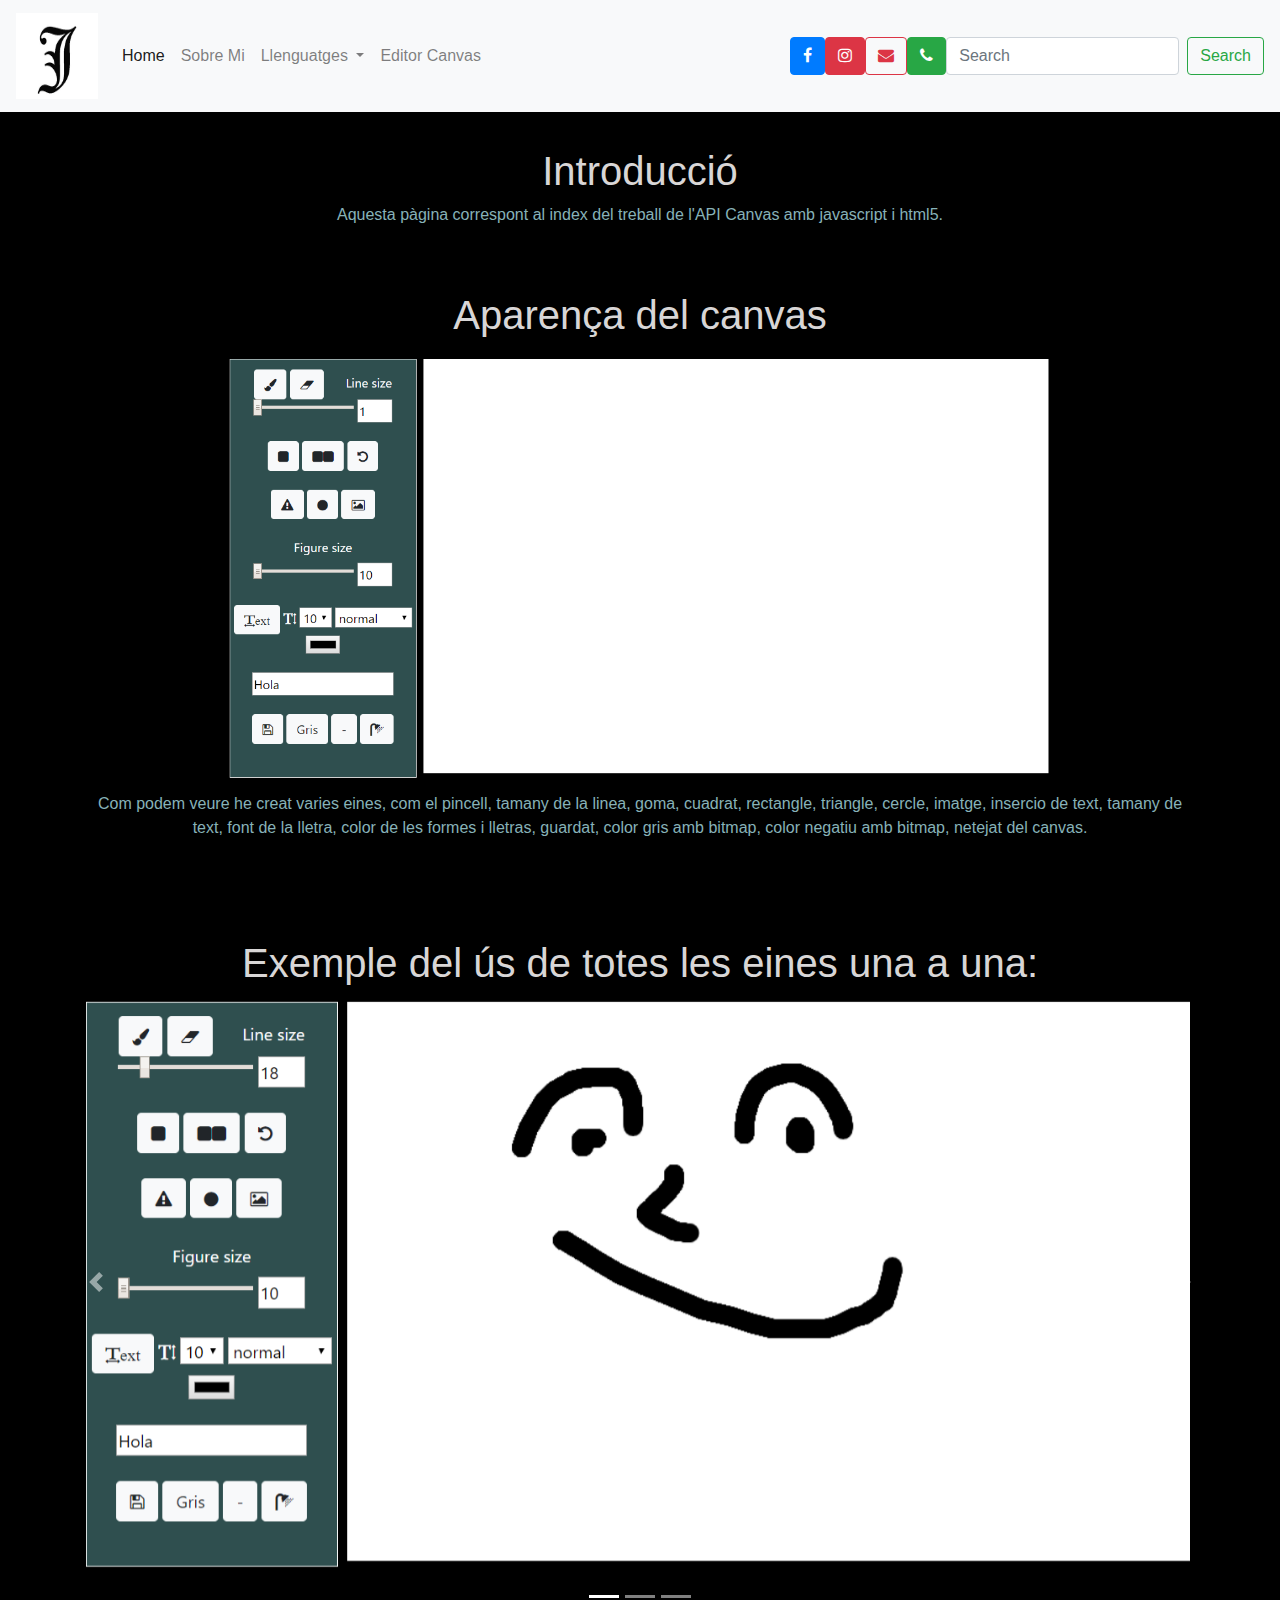
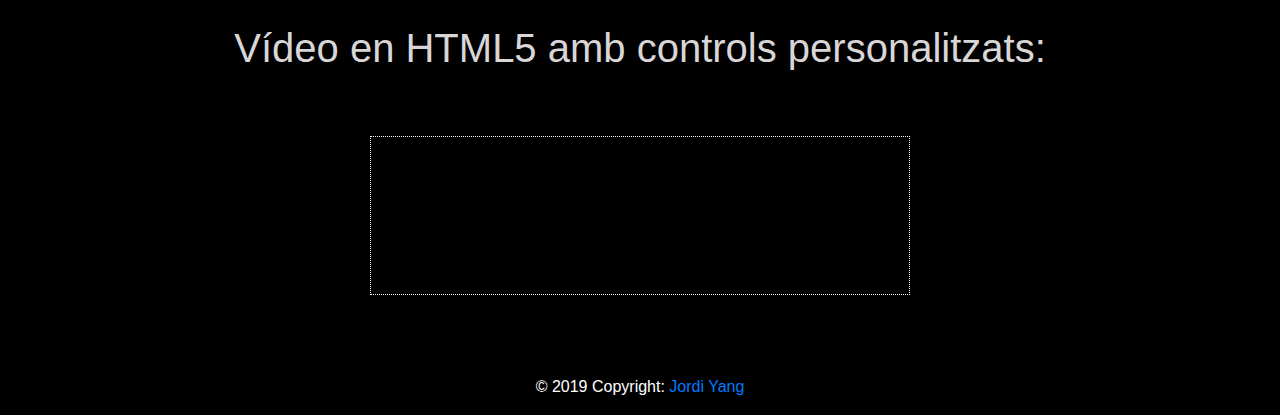
==== index.html @ 3c7d0b4b "09/11/19-13:40" ====
<!doctype html>
<html lang="en">

<head>
    <!-- Required meta tags -->
    <meta charset="utf-8">
    <meta name="viewport" content="width=device-width, initial-scale=1, shrink-to-fit=no">

    <!-- Bootstrap CSS -->
    <link rel="stylesheet" href="https://stackpath.bootstrapcdn.com/bootstrap/4.3.1/css/bootstrap.min.css" integrity="sha384-ggOyR0iXCbMQv3Xipma34MD+dH/1fQ784/j6cY/iJTQUOhcWr7x9JvoRxT2MZw1T" crossorigin="anonymous">

    <link rel="stylesheet" href="https://cdnjs.cloudflare.com/ajax/libs/font-awesome/4.7.0/css/font-awesome.min.css">
    <link rel="stylesheet" type="text/css" href="css/estils.css">
    <link rel="stylesheet" type="text/css" href="css/style.css">
    <title>Primera Pagina</title>
    <script src="js/videoControls.js"></script>

</head>

<body>

    <nav id="inicioPagina" class="navbar navbar-expand-lg navbar-light bg-light separacionBottom">
        <a class="navbar-brand" href="#finalPagina">
            <img src="img/j.png" style="width:82px; height:86px" title="White flower" alt="Flower">
        </a>
        <button class="navbar-toggler" type="button" data-toggle="collapse" data-target="#navbarSupportedContent" aria-controls="navbarSupportedContent" aria-expanded="false" aria-label="Toggle navigation">
            <span class="navbar-toggler-icon"></span>
        </button>

        <div class="collapse navbar-collapse" id="navbarSupportedContent">
            <ul class="navbar-nav mr-auto">
                <li class="nav-item active">
                    <a class="nav-link" href="index.html">Home <span class="sr-only">(current)</span></a>
                </li>
                <li class="nav-item">
                    <a class="nav-link" href="#">Sobre Mi</a>
                </li>

                <li class="nav-item dropdown">
                    <a class="nav-link dropdown-toggle" href="#" id="navbarDropdown" role="button" data-toggle="dropdown" aria-haspopup="true" aria-expanded="false">
                        Llenguatges
                    </a>
                    <div class="dropdown-menu" aria-labelledby="navbarDropdown">
                        <a class="dropdown-item" href="#">C</a>
                        <a class="dropdown-item" href="#">C++</a>
                        <a class="dropdown-item" href="#">C#</a>
                        <a class="dropdown-item" href="#">Java</a>
                        <a class="dropdown-item" href="#">HTML5</a>
                        <a class="dropdown-item" href="#">JavaScript</a>
                        <a class="dropdown-item" href="#">Python</a>
                        <div class="dropdown-divider"></div>
                        <a class="dropdown-item" href="#">Favorite</a>
                    </div>
                </li>

                <li class="nav-item">
                    <a class="nav-link" href="editorCanvas.html">Editor Canvas</a>
                </li>


            </ul>

            <a class="btn btn-primary" href="https://www.facebook.com/jordiyang1" target="_blank"><i
                    class="fa fa-facebook"></i></i></a>

            <a class="btn btn-danger" href="https://www.instagram.com/yyyyyyyya11/" target="_blank"><i
                    class="fa fa-instagram"></i></a>

            <a class="btn btn-outline-danger" href="mailto:jordiyang@hotmail.com" target="_blank"><i
                    class="fa fa-envelope"></i></a>

            <a class="btn btn-success" href="tel:611473512" target="_blank"><i class="fa fa-phone"></i></a>

            <form class="form-inline my-2 my-lg-0">
                <input class="form-control mr-sm-2" type="search" placeholder="Search" aria-label="Search">
                <button class="btn btn-outline-success my-2 my-sm-0" type="submit">Search</button>
            </form>
        </div>
    </nav>

    <div class="container separacionBottom">
        <!--container-fluid para que ocupe todo el ancho-->
        <div class="row">
            <div class="col-sm-12 alineadoCentro">
                <!--table-->
                <section>
                    <h1>Introducció</h1>
                    <p>Aquesta pàgina correspont al index del treball de l'API Canvas amb javascript i html5.</p>
                    <br><br>
                </section>

                <article>
                    <h1>Aparença del canvas</h1>
                    <img src="img/Captura.PNG" width="80%" height="50%">
                    <p>Com podem veure he creat varies eines, com el pincell, tamany de la linea, goma, cuadrat, rectangle, triangle, cercle, imatge, insercio de text, tamany de text, font de la lletra, color de les formes i lletras, guardat, color gris
                        amb bitmap, color negatiu amb bitmap, netejat del canvas.</p>
                    <br>
                    <br>
                </article>



            </div>
        </div>
    </div>


    <!--imagenes chetadas-->
    <div id="carouselExampleIndicators" class="carousel slide alineadoCentro" data-ride="carousel">
        <h1>Exemple del ús de totes les eines una a una: </h1>

        <ol class="carousel-indicators">
            <li data-target="#carouselExampleIndicators" data-slide-to="0" class="active"></li>
            <li data-target="#carouselExampleIndicators" data-slide-to="1"></li>
            <li data-target="#carouselExampleIndicators" data-slide-to="2"></li>
        </ol>

        <div class="carousel-inner" id="responsiveCarousel">
            <div class="carousel-item active">
                <img src="img/1.PNG" class="d-block w-100" alt="">
            </div>
            <div class="carousel-item">
                <img src="img/2.PNG" class="d-block w-100" alt="">
            </div>
            <div class="carousel-item">
                <img src="img/3.PNG" class="d-block w-100" alt="">
            </div>
            <div class="carousel-item">
                <img src="img/4.PNG" class="d-block w-100" alt="">
            </div>
            <div class="carousel-item">
                <img src="img/5.PNG" class="d-block w-100" alt="">
            </div>
            <div class="carousel-item">
                <img src="img/6.PNG" class="d-block w-100" alt="">
            </div>
            <div class="carousel-item">
                <img src="img/7.PNG" class="d-block w-100" alt="">
            </div>
            <div class="carousel-item">
                <img src="img/8.PNG" class="d-block w-100" alt="">
            </div>
            <div class="carousel-item">
                <img src="img/9.PNG" class="d-block w-100" alt="">
            </div>
            <div class="carousel-item">
                <img src="img/10.PNG" class="d-block w-100" alt="">
            </div>
            <div class="carousel-item">
                <img src="img/11.PNG" class="d-block w-100" alt="">
            </div>
            <div class="carousel-item">
                <img src="img/12.PNG" class="d-block w-100" alt="">
            </div>
            <div class="carousel-item">
                <img src="img/13.PNG" class="d-block w-100" alt="">
            </div>

        </div>
        <a class="carousel-control-prev" href="#carouselExampleIndicators" role="button" data-slide="prev">
            <span class="carousel-control-prev-icon" aria-hidden="true"></span>
            <span class="sr-only">Previous</span>
        </a>
        <a class="carousel-control-next" href="#carouselExampleIndicators" role="button" data-slide="next">
            <span class="carousel-control-next-icon" aria-hidden="true"></span>
            <span class="sr-only">Next</span>
        </a>
        <br><br>
    </div>

    <section class="alineadoCentro">
        <h1>Vídeo en HTML5 amb controls personalitzats:</h1>
        <div id="video-container" class="embed-responsive-item videoMP4">
            <!-- Video -->
            <video id="video">
                    <source src="video/ed.mp4" type="video/mp4">
                    <p>
                        Your browser doesn't support HTML5 video.
                        <a href="video/ed.mp4">Download</a> the video instead.
                    </p>
                </video>
            <!-- Video Controls -->
            <div id="video-controls">
                <button type="button" id="play-pause"><i class="fa fa-play-circle"></i></button>
                <input type="range" id="seek-bar" value="0">
                <button type="button" id="mute"><i class="fa fa-volume-up"></i></button>
                <input type="range" id="volume-bar" min="0" max="1" step="0.1" value="1">
                <button type="button" id="full-screen"><i class="fa fa-tv"></i></button>
            </div>
        </div>
    </section>




    <!-- Footer -->
    <footer id="finalPagina" class="page-footer font-small blue ">

        <!-- Copyright -->
        <div class="footer-copyright text-center py-3 footerCopyright">© 2019 Copyright:
            <a href="#inicioPagina "> Jordi Yang</a>
        </div>
        <!-- Copyright -->

    </footer>
    <!-- Footer -->


    <!-- Optional JavaScript -->
    <!-- jQuery first, then Popper.js, then Bootstrap JS -->
    <script src="https://code.jquery.com/jquery-3.3.1.slim.min.js " integrity="sha384-q8i/X+965DzO0rT7abK41JStQIAqVgRVzpbzo5smXKp4YfRvH+8abtTE1Pi6jizo " crossorigin="anonymous "></script>
    <script src="https://cdnjs.cloudflare.com/ajax/libs/popper.js/1.14.7/umd/popper.min.js " integrity="sha384-UO2eT0CpHqdSJQ6hJty5KVphtPhzWj9WO1clHTMGa3JDZwrnQq4sF86dIHNDz0W1 " crossorigin="anonymous "></script>
    <script src="https://stackpath.bootstrapcdn.com/bootstrap/4.3.1/js/bootstrap.min.js " integrity="sha384-JjSmVgyd0p3pXB1rRibZUAYoIIy6OrQ6VrjIEaFf/nJGzIxFDsf4x0xIM+B07jRM " crossorigin="anonymous "></script>
</body>

</html>
---- css/estils.css ----
body {
    background-color: black;
}

.separacionBottom {
    margin-bottom: 2.2em;
}

.footerCopyright {
    color: white;
}

@media screen and (min-width: 1024px) {
    /* reglas CSS */
    #responsiveCarousel {
        width: 70em;
        margin: 0 auto;
    }
}

#canvas {
    border: solid white 1px;
    background-color: white;
    text-align: center;
}

#contenedorBotones {
    padding-top: 8%;
    width: 150%;
    height: 100%;
    border: 1px solid white;
    text-align: center;
    background-color: darkslategrey;
}

.iWhite {
    color: white;
}

.centrado {
    margin-left: 10%;
}

.alineadoCentro {
    text-align: center;
}

.alineadoCentro h1 {
    color: rgb(216, 214, 214);
}

.alineadoCentro p {
    color: rgb(135, 178, 184);
}

.videoMP4 {
    margin-top: 5%;
    margin-bottom: 5%;
    margin-left: auto;
    margin-right: auto;
    display: block;
}

.botones:hover {
    color: white;
    /* Permalink - use to edit and share this gradient: https://colorzilla.com/gradient-editor/#000000+0,000000+100&0.65+0,0+100;Neutral+Density */
    background: -moz-linear-gradient(top, rgba(0, 0, 0, 0.65) 0%, rgba(0, 0, 0, 0) 100%);
    /* FF3.6-15 */
    background: -webkit-linear-gradient(top, rgba(0, 0, 0, 0.65) 0%, rgba(0, 0, 0, 0) 100%);
    /* Chrome10-25,Safari5.1-6 */
    background: linear-gradient(to bottom, rgba(0, 0, 0, 0.65) 0%, rgba(0, 0, 0, 0) 100%);
    /* W3C, IE10+, FF16+, Chrome26+, Opera12+, Safari7+ */
    filter: progid: DXImageTransform.Microsoft.gradient( startColorstr='#a6000000', endColorstr='#00000000', GradientType=0);
    /* IE6-9 */
}
---- css/style.css ----
#video-container {
    width: 42.2%;
    height: 40%;
    position: relative;
    border: 1px dotted white;
}

#video-controls {
    position: absolute;
    bottom: 0;
    left: 0;
    right: 0;
    padding: 5px;
    opacity: 0;
    -webkit-transition: opacity .3s;
    -moz-transition: opacity .3s;
    -o-transition: opacity .3s;
    -ms-transition: opacity .3s;
    transition: opacity .3s;
    background-image: linear-gradient(bottom, rgb(3, 113, 168) 13%, rgb(0, 136, 204) 100%);
    background-image: -o-linear-gradient(bottom, rgb(3, 113, 168) 13%, rgb(0, 136, 204) 100%);
    background-image: -moz-linear-gradient(bottom, rgb(3, 113, 168) 13%, rgb(0, 136, 204) 100%);
    background-image: -webkit-linear-gradient(bottom, rgb(3, 113, 168) 13%, rgb(0, 136, 204) 100%);
    background-image: -ms-linear-gradient(bottom, rgb(3, 113, 168) 13%, rgb(0, 136, 204) 100%);
    background-image: -webkit-gradient( linear, left bottom, left top, color-stop(0.13, rgb(0, 0, 0)), color-stop(1, rgb(255, 255, 255)));
}

#video-container:hover #video-controls {
    opacity: .9;
}

button {
    background: rgba(0, 0, 0, .5);
    border: 0;
    color: #EEE;
    -webkit-border-radius: 3px;
    -moz-border-radius: 3px;
    -o-border-radius: 3px;
    border-radius: 3px;
}

button:hover {
    cursor: pointer;
}

#seek-bar {
    width: 60%;
}

#volume-bar {
    width: 24%;
}
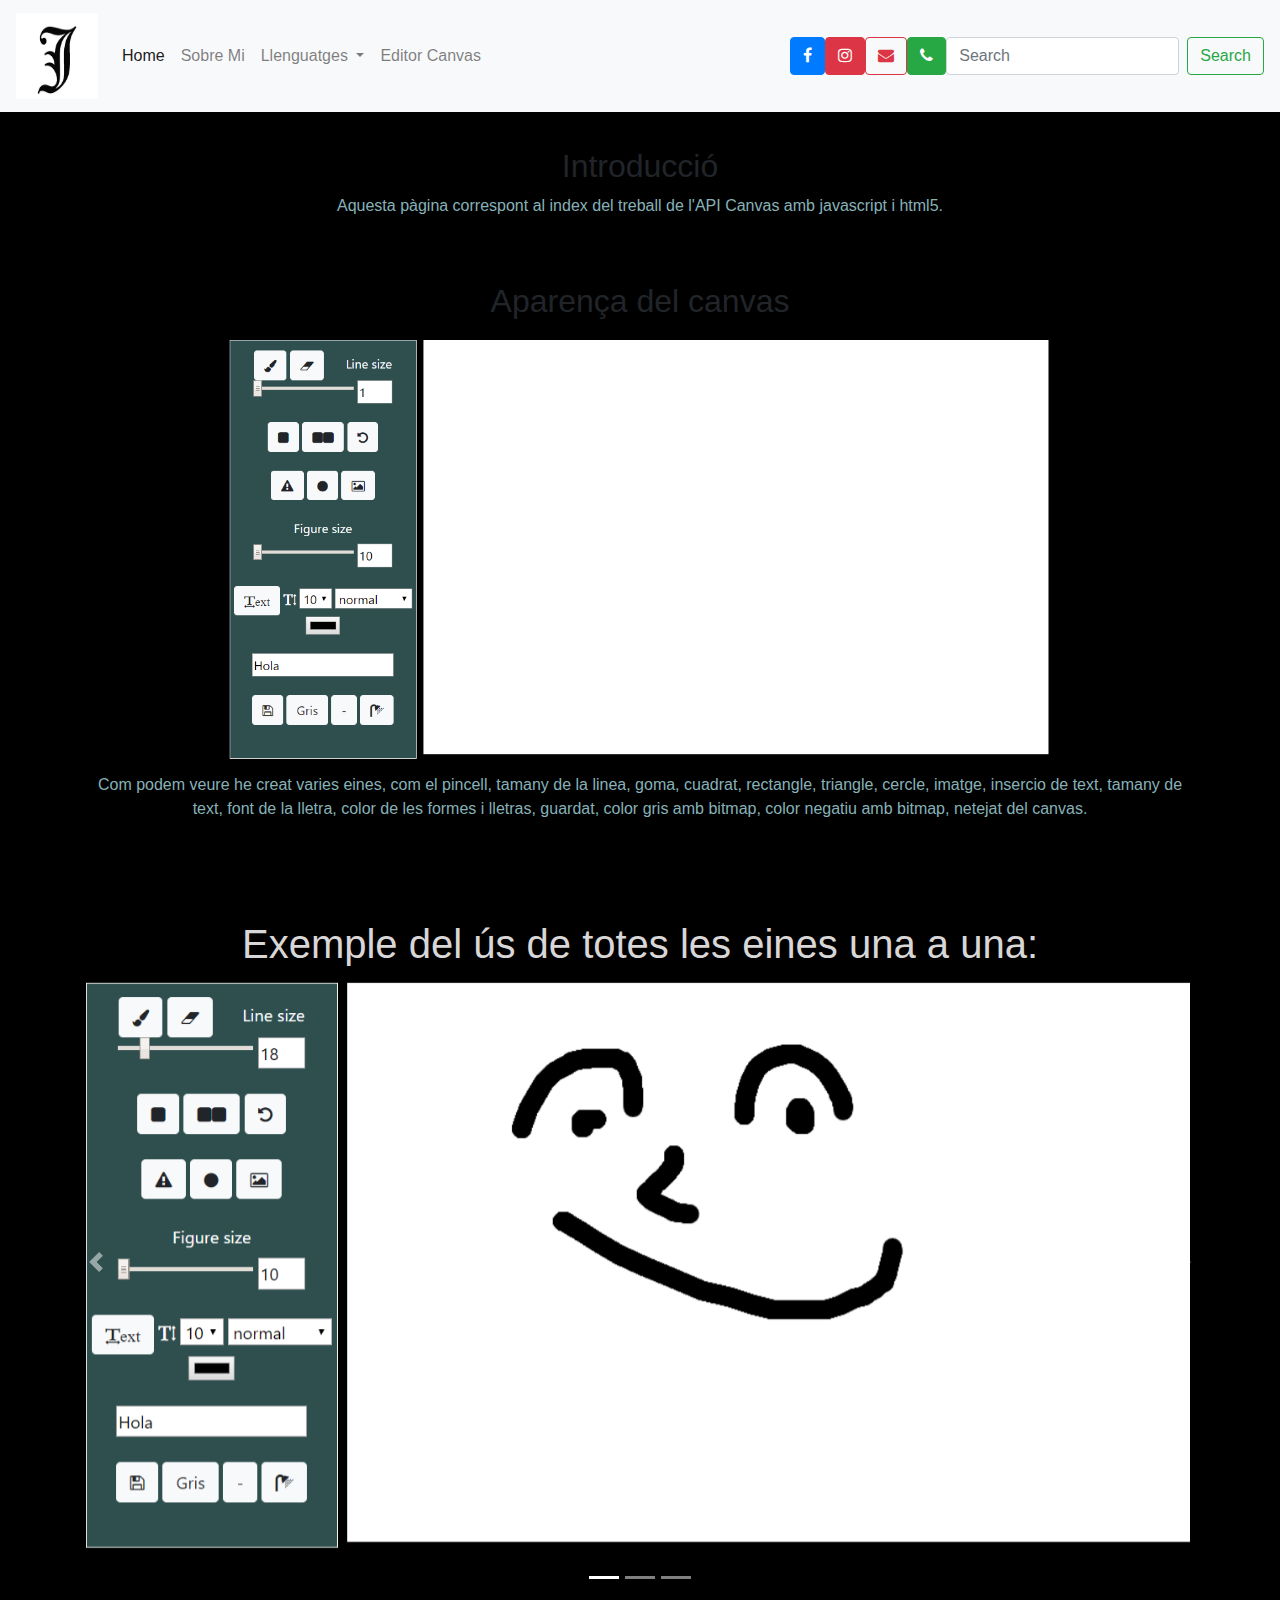
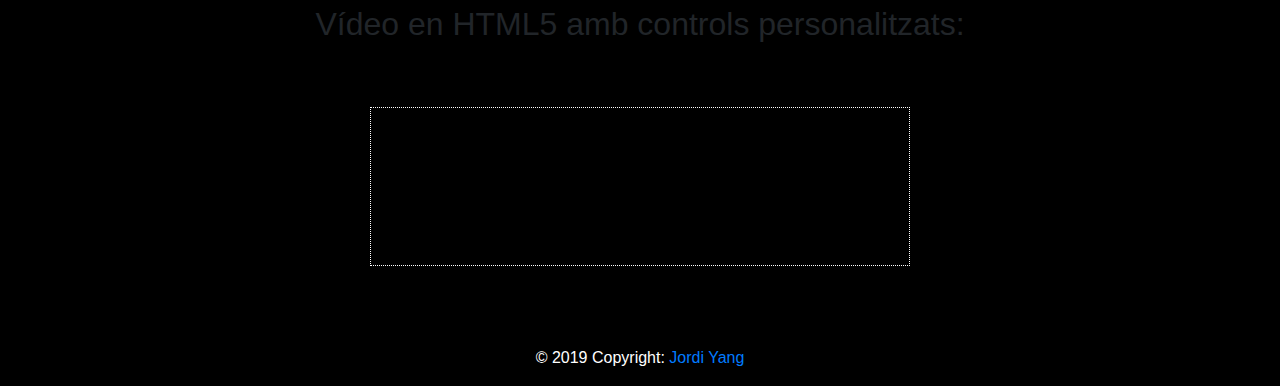
==== commit dbd0f0fb: "09/11/19-14:57 FINAL" ====
--- a/index.html
+++ b/index.html
@@ -61,7 +61,7 @@
             </ul>
 
             <a class="btn btn-primary" href="https://www.facebook.com/jordiyang1" target="_blank"><i
-                    class="fa fa-facebook"></i></i></a>
+                    class="fa fa-facebook"></i></a>
 
             <a class="btn btn-danger" href="https://www.instagram.com/yyyyyyyya11/" target="_blank"><i
                     class="fa fa-instagram"></i></a>
@@ -84,14 +84,14 @@
             <div class="col-sm-12 alineadoCentro">
                 <!--table-->
                 <section>
-                    <h1>Introducció</h1>
+                    <h2>Introducció</h2>
                     <p>Aquesta pàgina correspont al index del treball de l'API Canvas amb javascript i html5.</p>
                     <br><br>
                 </section>
 
                 <article>
-                    <h1>Aparença del canvas</h1>
-                    <img src="img/Captura.PNG" width="80%" height="50%">
+                    <h2>Aparença del canvas</h2>
+                    <img id="imagen" src="img/Captura.PNG" alt="imagen">
                     <p>Com podem veure he creat varies eines, com el pincell, tamany de la linea, goma, cuadrat, rectangle, triangle, cercle, imatge, insercio de text, tamany de text, font de la lletra, color de les formes i lletras, guardat, color gris
                         amb bitmap, color negatiu amb bitmap, netejat del canvas.</p>
                     <br>
@@ -169,7 +169,7 @@
     </div>
 
     <section class="alineadoCentro">
-        <h1>Vídeo en HTML5 amb controls personalitzats:</h1>
+        <h2>Vídeo en HTML5 amb controls personalitzats:</h2>
         <div id="video-container" class="embed-responsive-item videoMP4">
             <!-- Video -->
             <video id="video">
@@ -208,9 +208,9 @@
 
     <!-- Optional JavaScript -->
     <!-- jQuery first, then Popper.js, then Bootstrap JS -->
-    <script src="https://code.jquery.com/jquery-3.3.1.slim.min.js " integrity="sha384-q8i/X+965DzO0rT7abK41JStQIAqVgRVzpbzo5smXKp4YfRvH+8abtTE1Pi6jizo " crossorigin="anonymous "></script>
-    <script src="https://cdnjs.cloudflare.com/ajax/libs/popper.js/1.14.7/umd/popper.min.js " integrity="sha384-UO2eT0CpHqdSJQ6hJty5KVphtPhzWj9WO1clHTMGa3JDZwrnQq4sF86dIHNDz0W1 " crossorigin="anonymous "></script>
-    <script src="https://stackpath.bootstrapcdn.com/bootstrap/4.3.1/js/bootstrap.min.js " integrity="sha384-JjSmVgyd0p3pXB1rRibZUAYoIIy6OrQ6VrjIEaFf/nJGzIxFDsf4x0xIM+B07jRM " crossorigin="anonymous "></script>
+    <script src="https://code.jquery.com/jquery-3.3.1.slim.min.js " integrity="sha384-q8i/X+965DzO0rT7abK41JStQIAqVgRVzpbzo5smXKp4YfRvH+8abtTE1Pi6jizo "></script>
+    <script src="https://cdnjs.cloudflare.com/ajax/libs/popper.js/1.14.7/umd/popper.min.js " integrity="sha384-UO2eT0CpHqdSJQ6hJty5KVphtPhzWj9WO1clHTMGa3JDZwrnQq4sF86dIHNDz0W1 "></script>
+    <script src="https://stackpath.bootstrapcdn.com/bootstrap/4.3.1/js/bootstrap.min.js " integrity="sha384-JjSmVgyd0p3pXB1rRibZUAYoIIy6OrQ6VrjIEaFf/nJGzIxFDsf4x0xIM+B07jRM "></script>
 </body>
 
 </html>--- a/css/estils.css
+++ b/css/estils.css
@@ -72,4 +72,9 @@
     /* W3C, IE10+, FF16+, Chrome26+, Opera12+, Safari7+ */
     filter: progid: DXImageTransform.Microsoft.gradient( startColorstr='#a6000000', endColorstr='#00000000', GradientType=0);
     /* IE6-9 */
+}
+
+#imagen {
+    width: 80%;
+    height: 50%;
 }